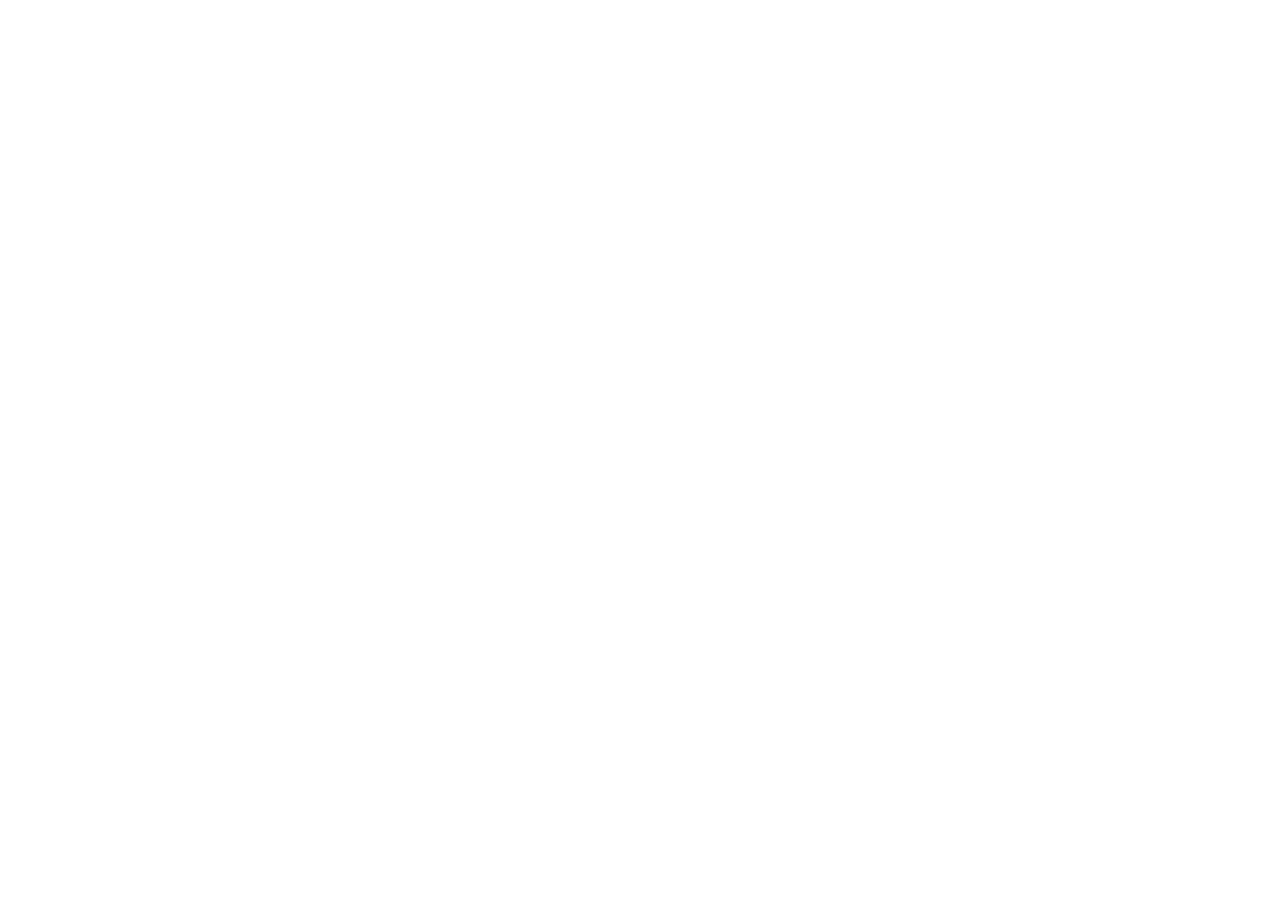
==== browser/chatper2_coordinate/coordinate.html @ 7b512acf "browser size practice" ====
<!DOCTYPE html>
<html lang="en">
<head>
    <meta charset="UTF-8">
    <meta name="viewport" content="width=device-width, initial-scale=1.0">
    <link rel="stylesheet" href="../reset.css">
<style>

#wrap { 
    width: auto;
    height: auto;
    margin: 0 auto;
    background-color: white;
}


</style>
    <title>coordinate</title>
</head>
<body>
 
    <script src="./coordinate.js"></script>
</body>
</html>
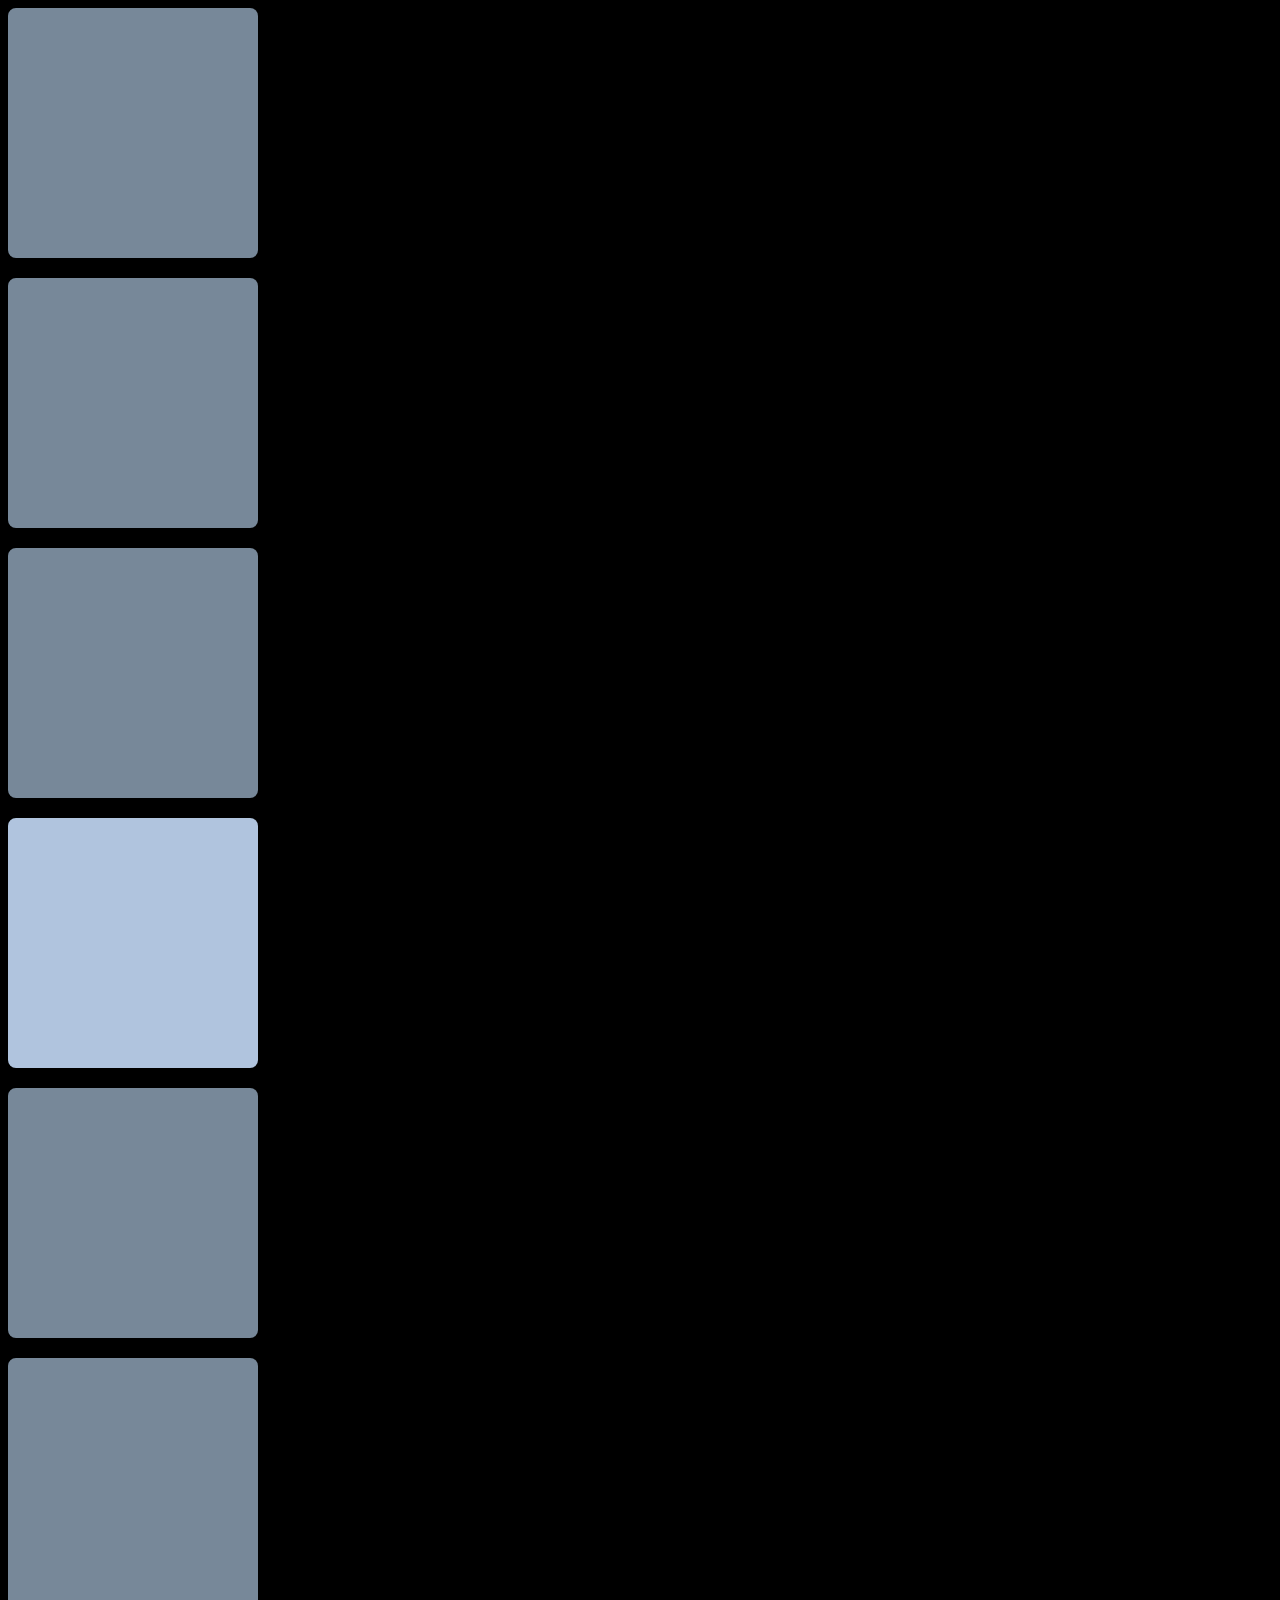
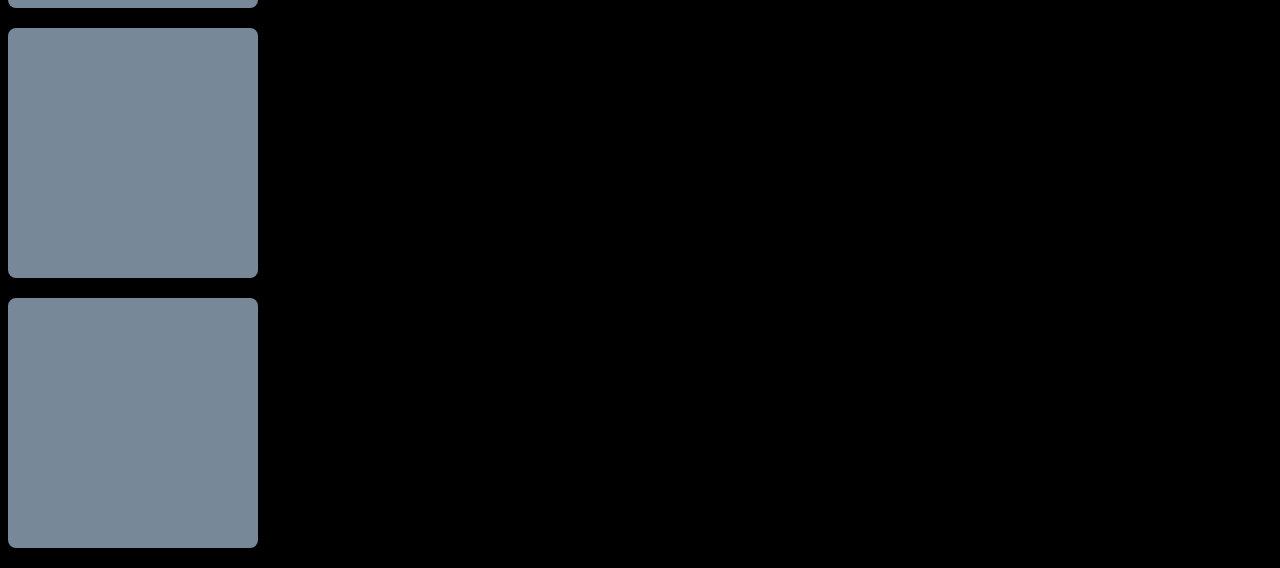
==== commit fd37ac19: "coordinates" ====
--- a/browser/chatper2_coordinate/coordinate.html
+++ b/browser/chatper2_coordinate/coordinate.html
@@ -3,22 +3,38 @@
 <head>
     <meta charset="UTF-8">
     <meta name="viewport" content="width=device-width, initial-scale=1.0">
-    <link rel="stylesheet" href="../reset.css">
+
 <style>
 
-#wrap { 
-    width: auto;
-    height: auto;
-    margin: 0 auto;
-    background-color: white;
+body{
+    background: black;
+}
+
+div{
+    width: 250px;
+    height: 250px;
+    background-color: lightslategrey;
+    margin-bottom: 20px;
+    border-radius: 8px;
+}
+
+.special {
+    background-color: lightsteelblue;
 }
 
 
 </style>
-    <title>coordinate</title>
+    <title>coordinates</title>
 </head>
 <body>
- 
+ <div></div>
+ <div></div>
+ <div></div>
+ <div class="special"></div>
+ <div></div>
+ <div></div>
+ <div></div>
+ <div></div>
     <script src="./coordinate.js"></script>
 </body>
 </html>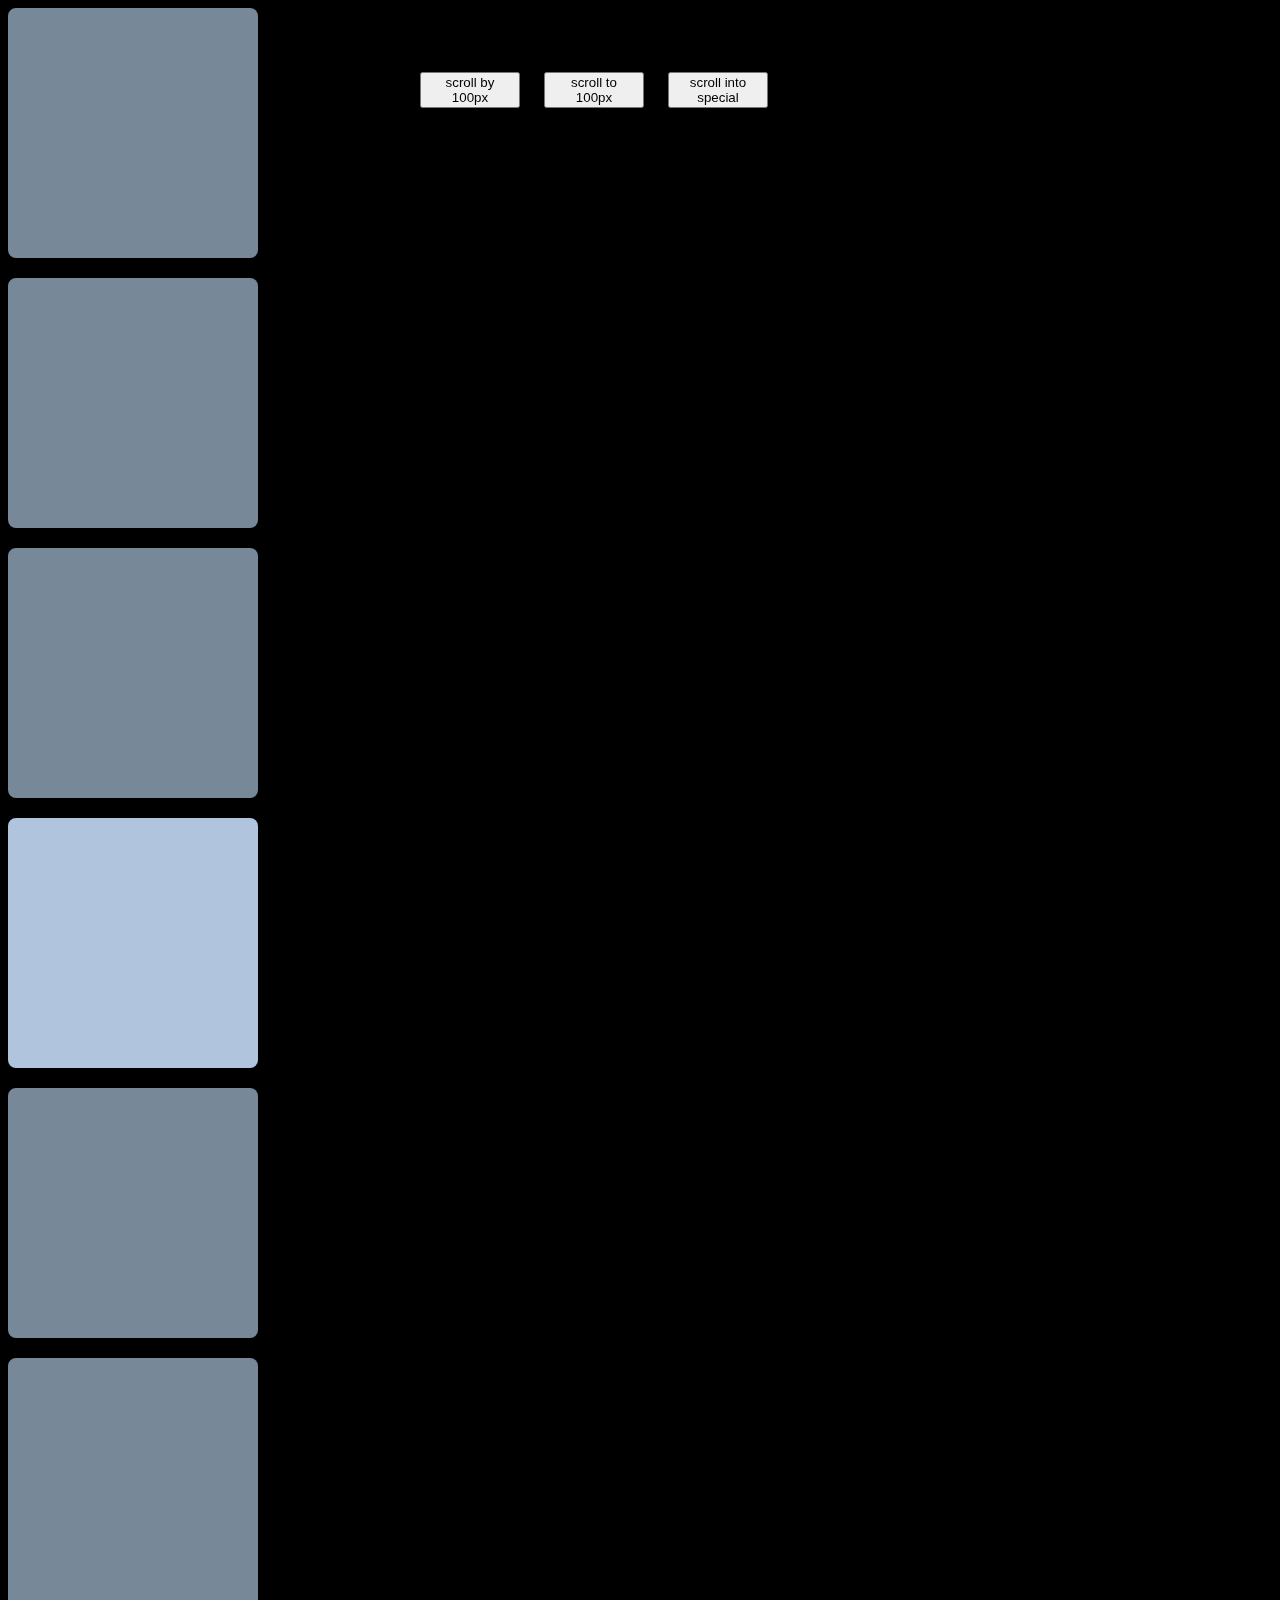
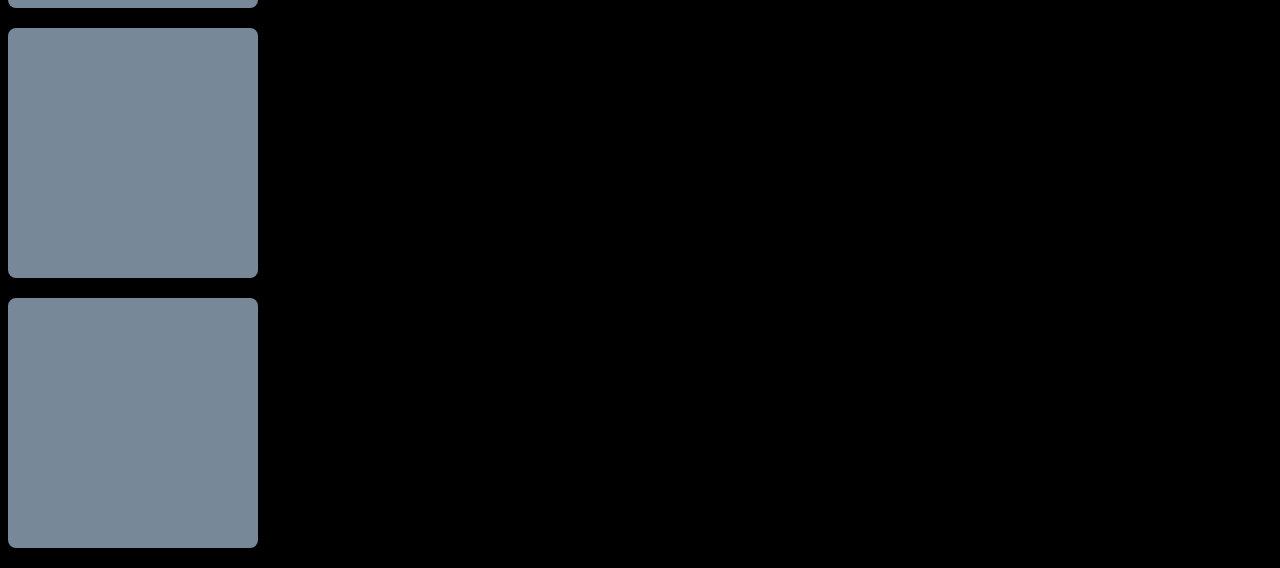
==== commit 822d5f2f: "scroll" ====
--- a/browser/chatper2_coordinate/coordinate.html
+++ b/browser/chatper2_coordinate/coordinate.html
@@ -18,6 +18,23 @@
     border-radius: 8px;
 }
 
+.buttonBox {
+    width: auto;
+    height: auto;
+    position: fixed;
+    top: 8%;
+    right: 40%;
+}
+
+.buttonBox > button {
+    width: 100px;
+    height: auto;
+}
+
+.buttonBox > button:not(:last-child){
+    margin-right: 20px;
+}
+
 .special {
     background-color: lightsteelblue;
 }
@@ -27,6 +44,11 @@
     <title>coordinates</title>
 </head>
 <body>
+    <aside class="buttonBox">
+        <button>scroll by 100px</button>
+        <button>scroll to 100px</button>
+        <button>scroll into special</button>
+    </aside>
  <div></div>
  <div></div>
  <div></div>
